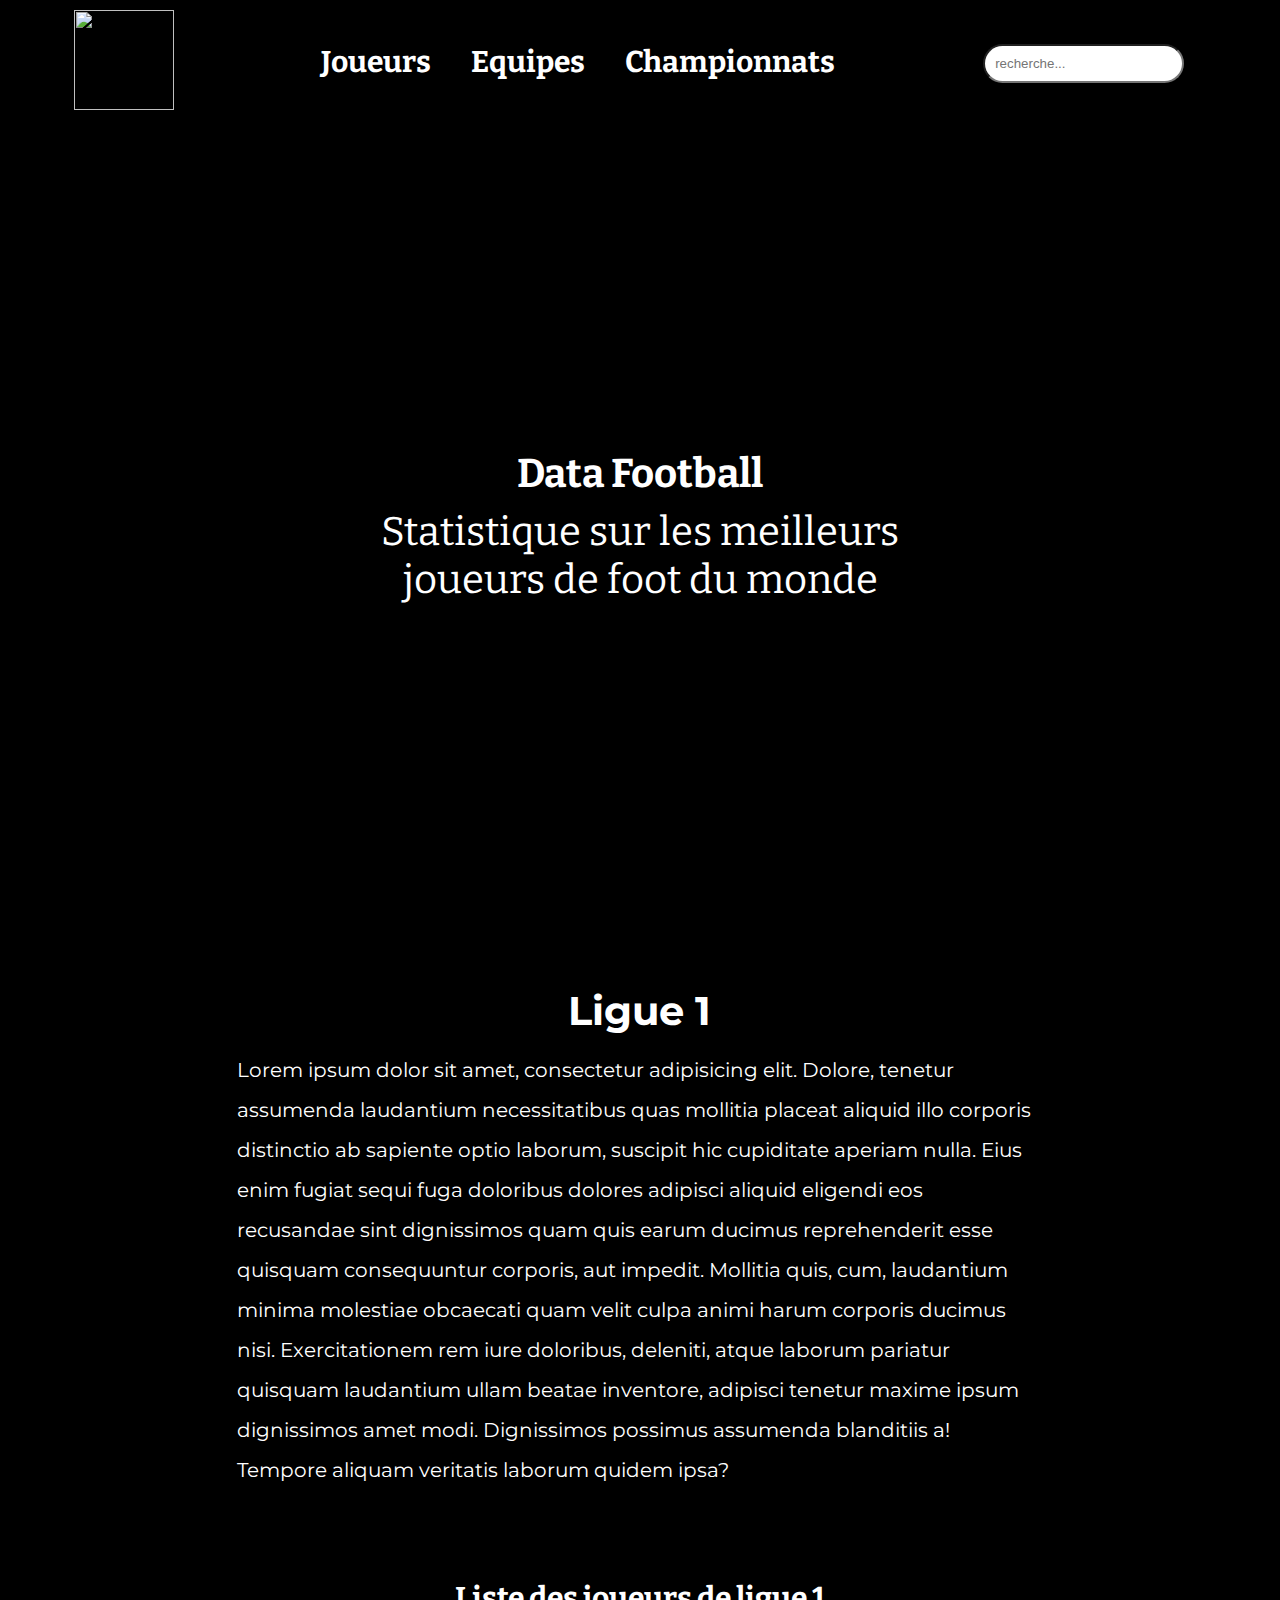
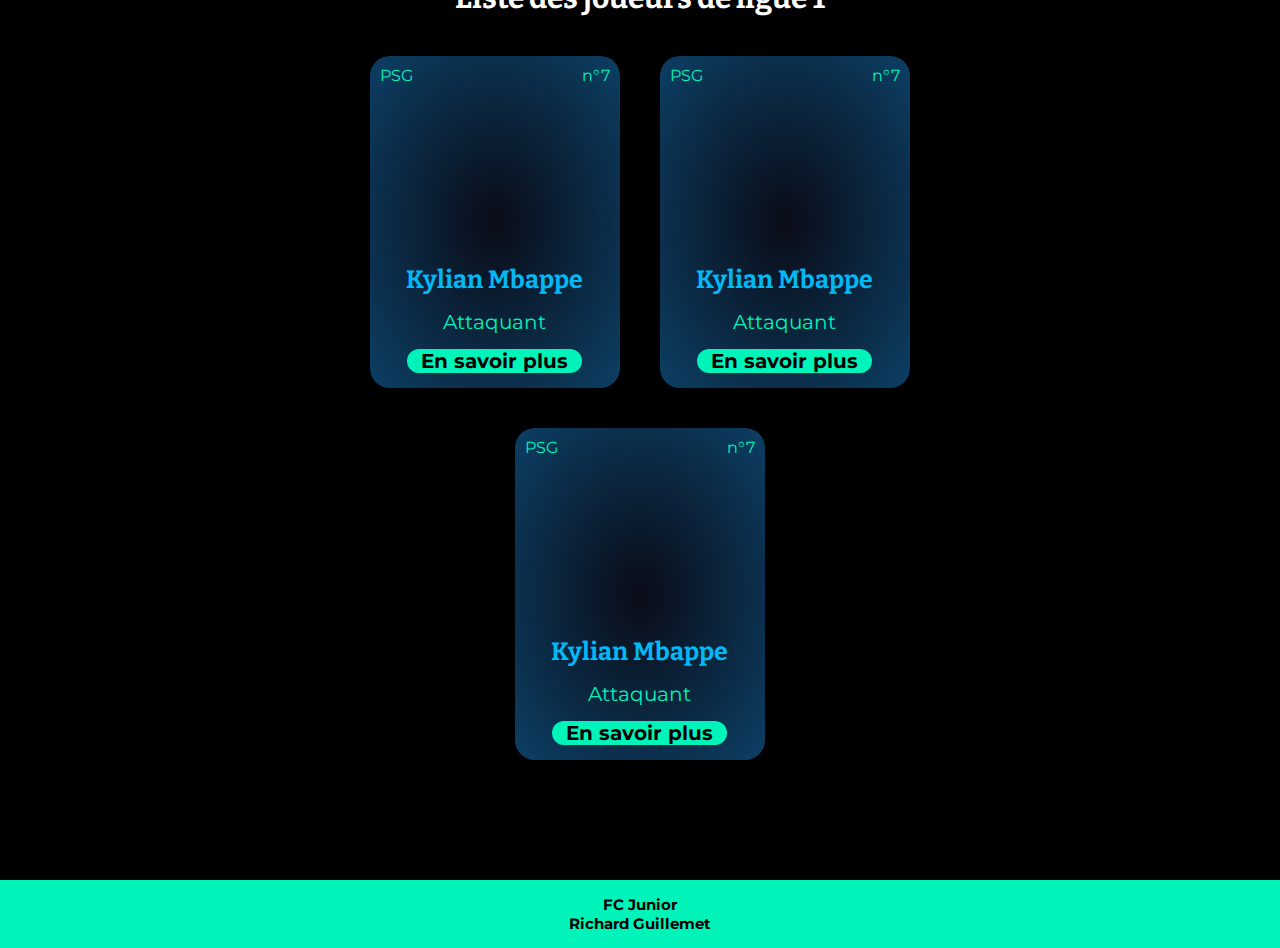
==== league-presentation.html @ 0fbd8a71 "creation de la page league presentation" ====
<!DOCTYPE html>
<html lang="fr">

<head>
    <meta charset="UTF-8">
    <meta http-equiv="X-UA-Compatible" content="IE=edge">
    <meta name="viewport" content="width=device-width, initial-scale=1.0">
    <link rel="stylesheet" href="assets/css/style.css">
    <link rel="icon" href="/assets/images/logo_fcjunior.png">
    <link rel="stylesheet" href="https://cdn.jsdelivr.net/npm/fork-awesome@1.2.0/css/fork-awesome.min.css"
        integrity="sha256-XoaMnoYC5TH6/+ihMEnospgm0J1PM/nioxbOUdnM8HY=" crossorigin="anonymous">
    <link rel="preconnect" href="https://fonts.googleapis.com">
    <link rel="preconnect" href="https://fonts.gstatic.com" crossorigin>
    <link href="https://fonts.googleapis.com/css2?family=Bitter&family=Montserrat&display=swap" rel="stylesheet">
    <title>junior fc</title>
</head>

<body>
    <header>
        <div class="header">
            <a href="index.html"><img class="header__picture" src="/assets/images/logo_fcjunior.png" alt=""></a>
            <nav class="header__nav nav">
                <ul>
                    <li class="nav__link"><a href="players.html">Joueurs</a></li>
                    <li class="nav__link"><a href="teams.html">Equipes</a></li>
                    <li class="nav__link"><a href="leagues.html">Championnats</a></li>
                </ul>
            </nav>
            <form class="header__search search" action="GET">
                <input class="search__input" type="search" placeholder="recherche...">
                <button type="submit" class="search__button"><i class="fa fa-search search__button"
                        aria-hidden="true"></i></button>
            </form>
        </div>
        <div class="introduction">
            <span class="introduction__title">Data Football</span>
            <span class="introduction__subtitle">Statistique sur les meilleurs joueurs de foot du monde</span>
        </div>
    </header>

    <main>
        <section id="leaguePresentation">
            <h1 class="leaguePresentation__title">Ligue 1</h1>

            <img class="leaguePresentation__image" src="assets/images/leagues/ligue1.png" alt="">

            <p class="leaguePresentation__texte">Lorem ipsum dolor sit amet, consectetur adipisicing elit. Dolore,
                tenetur
                assumenda laudantium
                necessitatibus
                quas mollitia placeat aliquid illo corporis distinctio ab sapiente optio laborum, suscipit hic
                cupiditate
                aperiam nulla. Eius enim fugiat sequi fuga doloribus dolores adipisci aliquid eligendi eos recusandae
                sint
                dignissimos quam quis earum ducimus reprehenderit esse quisquam consequuntur corporis, aut impedit.
                Mollitia
                quis, cum, laudantium minima molestiae obcaecati quam velit culpa animi harum corporis ducimus nisi.
                Exercitationem rem iure doloribus, deleniti, atque laborum pariatur quisquam laudantium ullam beatae
                inventore, adipisci tenetur maxime ipsum dignissimos amet modi. Dignissimos possimus assumenda
                blanditiis a!
                Tempore aliquam veritatis laborum quidem ipsa?</p>
        </section>

        <section id="players" class="players">
            <h2 class="titleH2 players__title">Liste des joueurs de ligue 1</h2>

            <div class="players__card card">
                <span class="card__team card__information">PSG</span>
                <span class="card__number card__information">n°7</span>
                <div class="card__picture">
                    <img src="/assets/images/players/mbappe.png" alt="">
                </div>
                <h3 class="card__name">Kylian Mbappe</h3>
                <span class="card__position">Attaquant</span>
                <button class="card__button"><a href="#">En savoir plus</a></button>
            </div>

            <div class="players__card card">
                <span class="card__team card__information">PSG</span>
                <span class="card__number card__information">n°7</span>
                <div class="card__picture">
                    <img src="/assets/images/players/mbappe.png" alt="">
                </div>
                <h3 class="card__name">Kylian Mbappe</h3>
                <span class="card__position">Attaquant</span>
                <button class="card__button"><a href="#">En savoir plus</a></button>
            </div>

            <div class="players__card card">
                <span class="card__team card__information">PSG</span>
                <span class="card__number card__information">n°7</span>
                <div class="card__picture">
                    <img src="/assets/images/players/mbappe.png" alt="">
                </div>
                <h3 class="card__name">Kylian Mbappe</h3>
                <span class="card__position">Attaquant</span>
                <button class="card__button"><a href="#">En savoir plus</a></button>
            </div>

        </section>

    </main>

    <footer class="footer">
        <span class="footer__title">FC Junior</span>
        <span class="footer__author">Richard Guillemet</span>
    </footer>
</body>

</html>
---- assets/css/style.css ----
*, ::before, ::after{
	box-sizing: border-box;
	padding: 0;
	margin: 0;
}

html{
	font-family: 'Montserrat', sans-serif;
	font-size: 62.5%;
	--noir : #000000;
	--blanc : #FFFFFF;
	--vert : #00F4BA;
	--bleu : #02B9F5;
	background-color: var(--noir);
	font-display: block;
}

header{
	background: no-repeat center 45%/ cover url(/assets/images/header.jpg);
	height: 100vh;
	font-family: 'Bitter', serif;
}

.header{
	display: flex;
	justify-content: space-around;
	padding: 1rem;
	align-items: center;
}


.header__picture{
	width: 10rem;
	height: 10rem;
}

.header__nav ul{
	display: flex;
	flex-direction: row;
	list-style: none;
}

.nav__link a{
	text-decoration: none;
	color: var(--blanc);
	margin: 0 2rem;
	font-size: 3rem;
	font-weight: bold;
}

.nav__link a:hover{
	color: var(--vert);
	text-decoration: underline;
	font-weight: bold;
}

.header__search{
	align-items: center;
	justify-content: center;
}

.search__input{
	border-radius: 2rem;
	padding: 1rem;
}

.search__button{
	font-size: 3rem;
	background-color: rgba(0, 0, 0, 0);
	color: var(--bleu);
	border: none;
	margin-left: 1rem;
}

.search__button:hover{
	color: var(--vert);
}

.introduction{
	height: 100%;
	position: absolute;
	top: 50%; 
	left: 50%; 
	transform: translate(-50%, 0%);
	text-align: center;
	color: var(--blanc);
	font-size: 4rem;
}

.introduction__title{
	display: block;
	font-weight: bold;
	text-shadow:  0rem 1rem 0.5rem var(--noir);
	margin-bottom: 1rem;
}

main{
	width: 90%;
	margin: auto;
	color: var(--blanc);

}

#players, #teams, #leagues, #teamPresentation, #leaguePresentation{
	width: 70%;
	margin: 7rem auto;
	font-family: 'Montserrat', sans-serif;
	display: flex;
	flex-wrap: wrap;
	justify-content: center;
	align-items: center;
}

.titleH1{
	font-size: 3.6rem;
	text-align: center;
	margin-top: 5rem;
	font-family: 'Bitter', serif;
}

.titleH2{
	font-size: 3rem;
	text-align: center;
	flex: 0 0 100%; /* flex-grow, flex-shrink, flex-basis */
	margin: 2rem auto;
	font-family: 'Bitter', serif;
}

.presentation__texte{
	margin-top: 2rem;
	font-size: 1.8rem;
	line-height: 2rem;
}


.card{
	display: grid;
	grid-template-columns: 1fr 1fr;
	grid-template-rows: auto auto auto auto;
	row-gap: 1.5rem;
	height: auto;
	width: 25rem;
	background: radial-gradient(#0A0C17 ,#0C3F65);
	border-radius: 2rem;
	margin: 2rem;
}

.card__information{
	margin: 1rem;
	display: block;
	color: var(--vert);
	font-size: 1.6rem;
}

.card__team{
	grid-column: 1/2;
	justify-self : start;
}

.card__number{
	grid-column: 2/3;
	justify-self: end;
}

.card__picture{
	margin: auto;
	grid-column: 1/3;
	height: 14rem;
	position: relative;

}

.card__picture img{
	height: 14rem;
	clip-path: circle();
	width: auto;
	background-position : center bottom; 

}

.card__name{
	margin: auto;
	display: block;
	grid-column: 1/3;
	justify-self: center;
	color: var(--bleu);
	font-family: 'Bitter', serif;
	font-size: 2.5rem;
	text-align: center;
	
}

.card__position{
	grid-column: 1/3;
	justify-self: center;
	color: var(--vert);
	font-family: 'Montserrat', sans-serif;
	font-size: 2rem;
}

.card__button{
	grid-column: 1/3;
	justify-self: center;
	font-size: 2rem;
	background-color: var(--vert);
	border-radius: 2rem;
	border: none;
	width: 70%;
	margin-bottom: 1.5rem;
}

.card__button a{
	color: var(--noir);
	text-decoration: none;
	padding: 1rem;
	font-family: 'Montserrat', sans-serif;
	font-size: 2rem;
	font-weight: bold;
}

.card__country{
	justify-self : start;
}

.card__league{
	justify-self : end;
	text-align: end;
}

footer{
	margin-top: 10rem;
	background-color: var(--vert);
	display: flex;
	flex-direction: column;
	text-align: center;
	font-size: 1.5rem;
	font-weight: bold;
	padding: 1.5rem 0;
}



/*TEAM PRESENTATION*/
.teamPresentation__title, .leaguePresentation__title{
	width: 100%;
	text-align: center;
	font-size: 4rem;
}

.teamPresentation__image, .leaguePresentation__image{
	margin: 4rem 0;
}

.teamPresentation__texte, .leaguePresentation__texte{
	font-size: 2rem;
	line-height: 4rem;
}
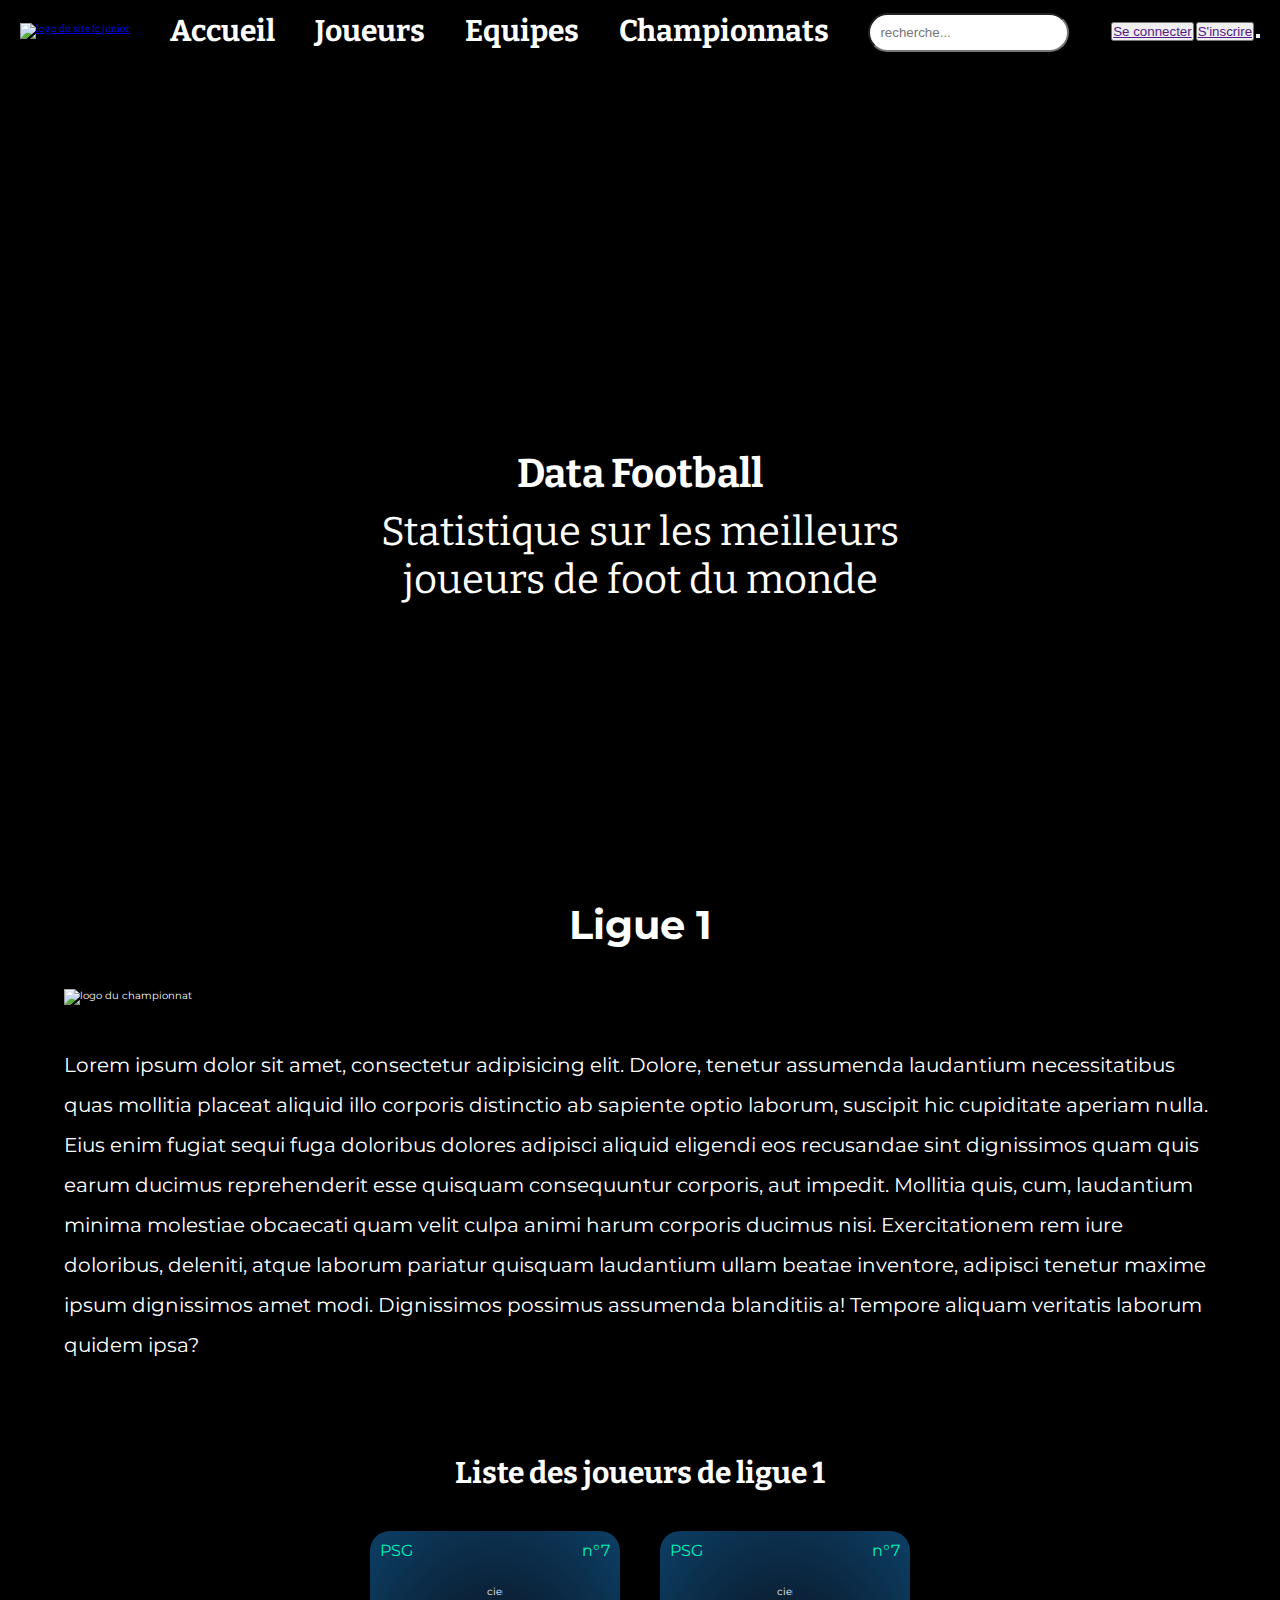
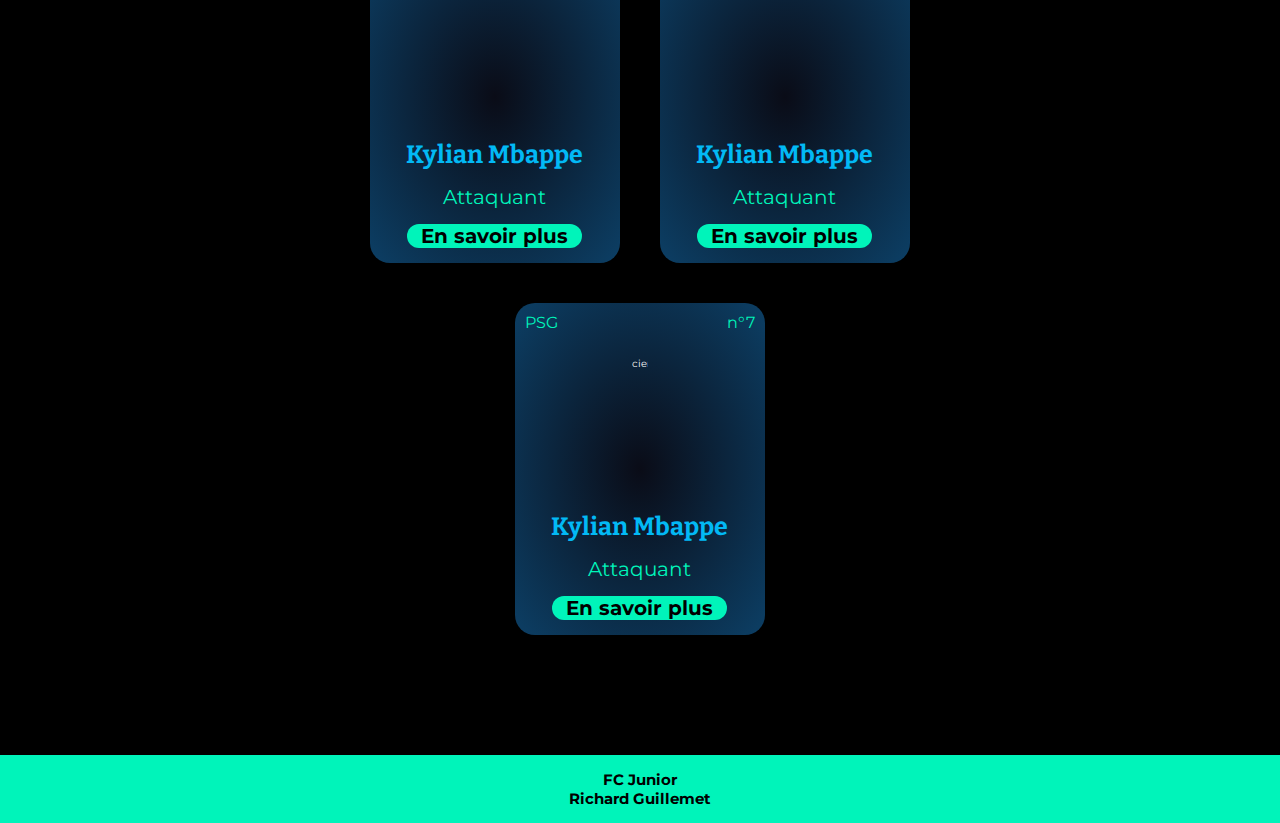
==== commit 2453c069: "ajout des boutons de connexion et panier" ====
--- a/league-presentation.html
+++ b/league-presentation.html
@@ -18,9 +18,11 @@
 <body>
     <header>
         <div class="header">
-            <a href="index.html"><img class="header__picture" src="/assets/images/logo_fcjunior.png" alt=""></a>
+            <a href="index.html"><img class="header__picture" src="/assets/images/logo_fcjunior.png"
+                    alt="logo du site fc junior"></a>
             <nav class="header__nav nav">
                 <ul>
+                    <li class="nav__link"><a href="index.html">Accueil</a></li>
                     <li class="nav__link"><a href="players.html">Joueurs</a></li>
                     <li class="nav__link"><a href="teams.html">Equipes</a></li>
                     <li class="nav__link"><a href="leagues.html">Championnats</a></li>
@@ -31,6 +33,14 @@
                 <button type="submit" class="search__button"><i class="fa fa-search search__button"
                         aria-hidden="true"></i></button>
             </form>
+            <div class="interaction">
+                <button class="interaction-connexion"><a href=""> Se connecter</a></button>
+                <button class="interaction-connexion"><a href=""> S'inscrire</a></button>
+
+                <button type="submit" class="interaction-shopping-basket"><i
+                        class="fa fa-shopping-basket interaction-shopping-basket" aria-hidden="true"></i></button>
+
+            </div>
         </div>
         <div class="introduction">
             <span class="introduction__title">Data Football</span>
@@ -42,7 +52,7 @@
         <section id="leaguePresentation">
             <h1 class="leaguePresentation__title">Ligue 1</h1>
 
-            <img class="leaguePresentation__image" src="assets/images/leagues/ligue1.png" alt="">
+            <img class="leaguePresentation__image" src="assets/images/leagues/ligue1.png" alt="logo du championnat">
 
             <p class="leaguePresentation__texte">Lorem ipsum dolor sit amet, consectetur adipisicing elit. Dolore,
                 tenetur
@@ -68,7 +78,7 @@
                 <span class="card__team card__information">PSG</span>
                 <span class="card__number card__information">n°7</span>
                 <div class="card__picture">
-                    <img src="/assets/images/players/mbappe.png" alt="">
+                    <img src="/assets/images/players/mbappe.png" alt="photo officielle du joueur">
                 </div>
                 <h3 class="card__name">Kylian Mbappe</h3>
                 <span class="card__position">Attaquant</span>
@@ -79,7 +89,7 @@
                 <span class="card__team card__information">PSG</span>
                 <span class="card__number card__information">n°7</span>
                 <div class="card__picture">
-                    <img src="/assets/images/players/mbappe.png" alt="">
+                    <img src="/assets/images/players/mbappe.png" alt="photo officielle du joueur">
                 </div>
                 <h3 class="card__name">Kylian Mbappe</h3>
                 <span class="card__position">Attaquant</span>
@@ -90,7 +100,7 @@
                 <span class="card__team card__information">PSG</span>
                 <span class="card__number card__information">n°7</span>
                 <div class="card__picture">
-                    <img src="/assets/images/players/mbappe.png" alt="">
+                    <img src="/assets/images/players/mbappe.png" alt="photo officielle du joueur">
                 </div>
                 <h3 class="card__name">Kylian Mbappe</h3>
                 <span class="card__position">Attaquant</span>
--- a/assets/css/style.css
+++ b/assets/css/style.css
@@ -101,7 +101,7 @@
 
 }
 
-#players, #teams, #leagues, #teamPresentation, #leaguePresentation{
+#players, #teams, #leagues, #teamPresentation, #leaguePresentation #player{
 	width: 70%;
 	margin: 7rem auto;
 	font-family: 'Montserrat', sans-serif;
@@ -248,7 +248,8 @@
 }
 
 .teamPresentation__image, .leaguePresentation__image{
-	margin: 4rem 0;
+	margin: 4rem auto;
+	display: block;
 }
 
 .teamPresentation__texte, .leaguePresentation__texte{
@@ -259,3 +260,33 @@
 
 
 
+/* player */
+
+#player{
+	display: flex;
+	flex-direction: row;
+	align-items: center;
+	justify-content: center;
+}
+
+.player__image{
+	width: 40%;
+	max-width: 40rem;
+	min-width: 20rem
+}
+
+.player__datas{
+	margin-left: 2rem;
+	line-height: 5rem;
+
+}
+
+.datas__detail{
+	display: block;
+	font-size: 2rem;
+}
+
+.datas__detail a{
+	text-decoration: none;
+	color: var(--blanc);
+}